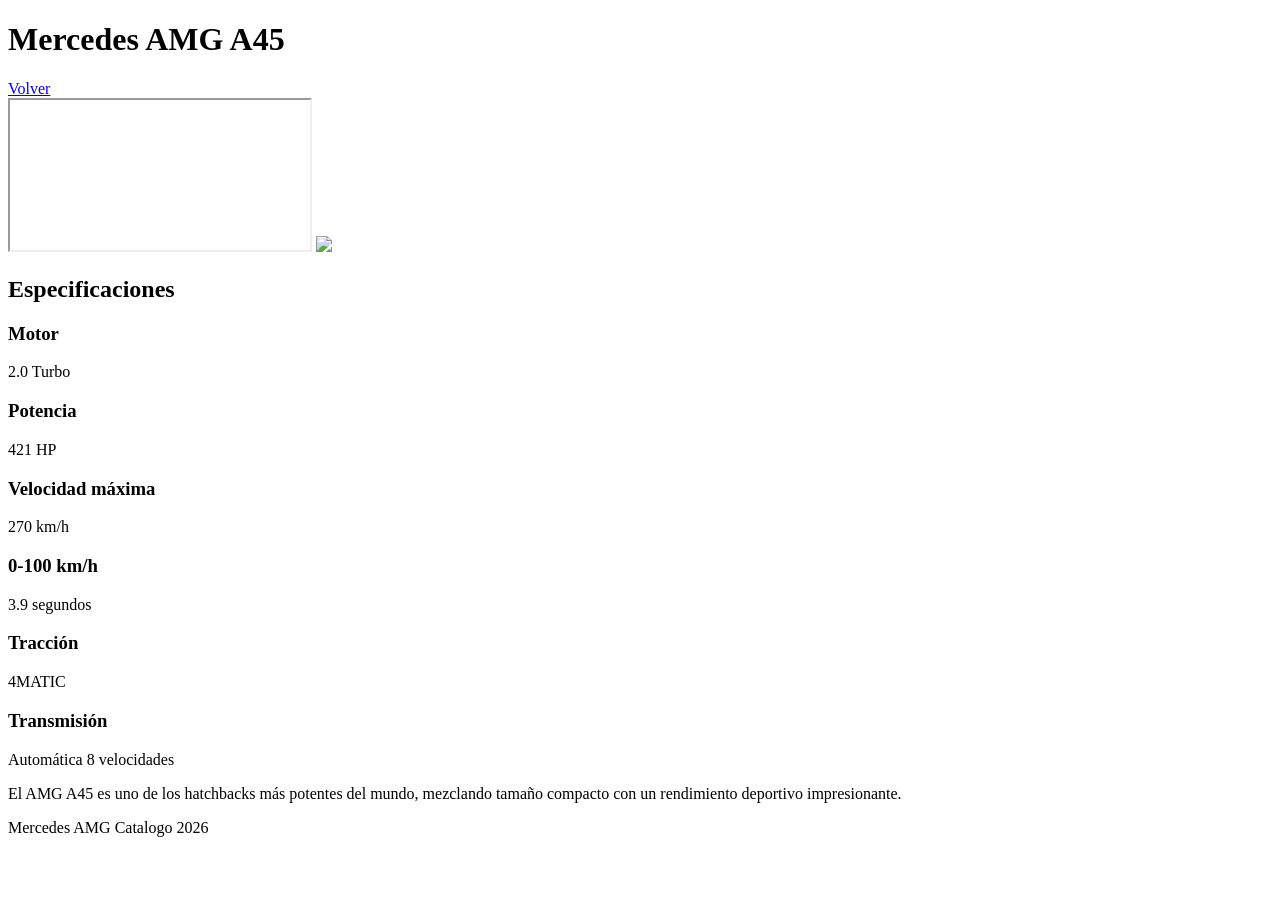
==== html/a45.html @ a8a3621a "v0.0.2" ====
<!DOCTYPE html>
<html lang="en">
<head>
<meta charset="UTF-8">
<meta name="viewport" content="width=device-width, initial-scale=1.0">
<title>AMG A45</title>
<link rel="stylesheet" href="detalle.css">
</head>

<body>

<header>
<h1>Mercedes AMG A45</h1>
<a href="index.html" class="btn-volver">Volver</a>
</header>

<main>

<section class="modelo3d">

<iframe src="https://sketchfab.com/models/9482f251f9c34a6e91d7777db5934cfc/embed" allowfullscreen></iframe>

<img src="mercedes/amga45-3.jpg" class="img-mobile">

</section>

<section class="info-auto">

<h2>Especificaciones</h2>

<div class="grid-info">

<div class="dato">
<h3>Motor</h3>
<p>2.0 Turbo</p>
</div>

<div class="dato">
<h3>Potencia</h3>
<p>421 HP</p>
</div>

<div class="dato">
<h3>Velocidad máxima</h3>
<p>270 km/h</p>
</div>

<div class="dato">
<h3>0-100 km/h</h3>
<p>3.9 segundos</p>
</div>

<div class="dato">
<h3>Tracción</h3>
<p>4MATIC</p>
</div>

<div class="dato">
<h3>Transmisión</h3>
<p>Automática 8 velocidades</p>
</div>

</div>

<div class="descripcion">
<p>
El AMG A45 es uno de los hatchbacks más potentes del mundo,
mezclando tamaño compacto con un rendimiento deportivo impresionante.
</p>
</div>

</section>

</main>

<footer>
<p>Mercedes AMG Catalogo 2026</p>
</footer>

</body>
</html>
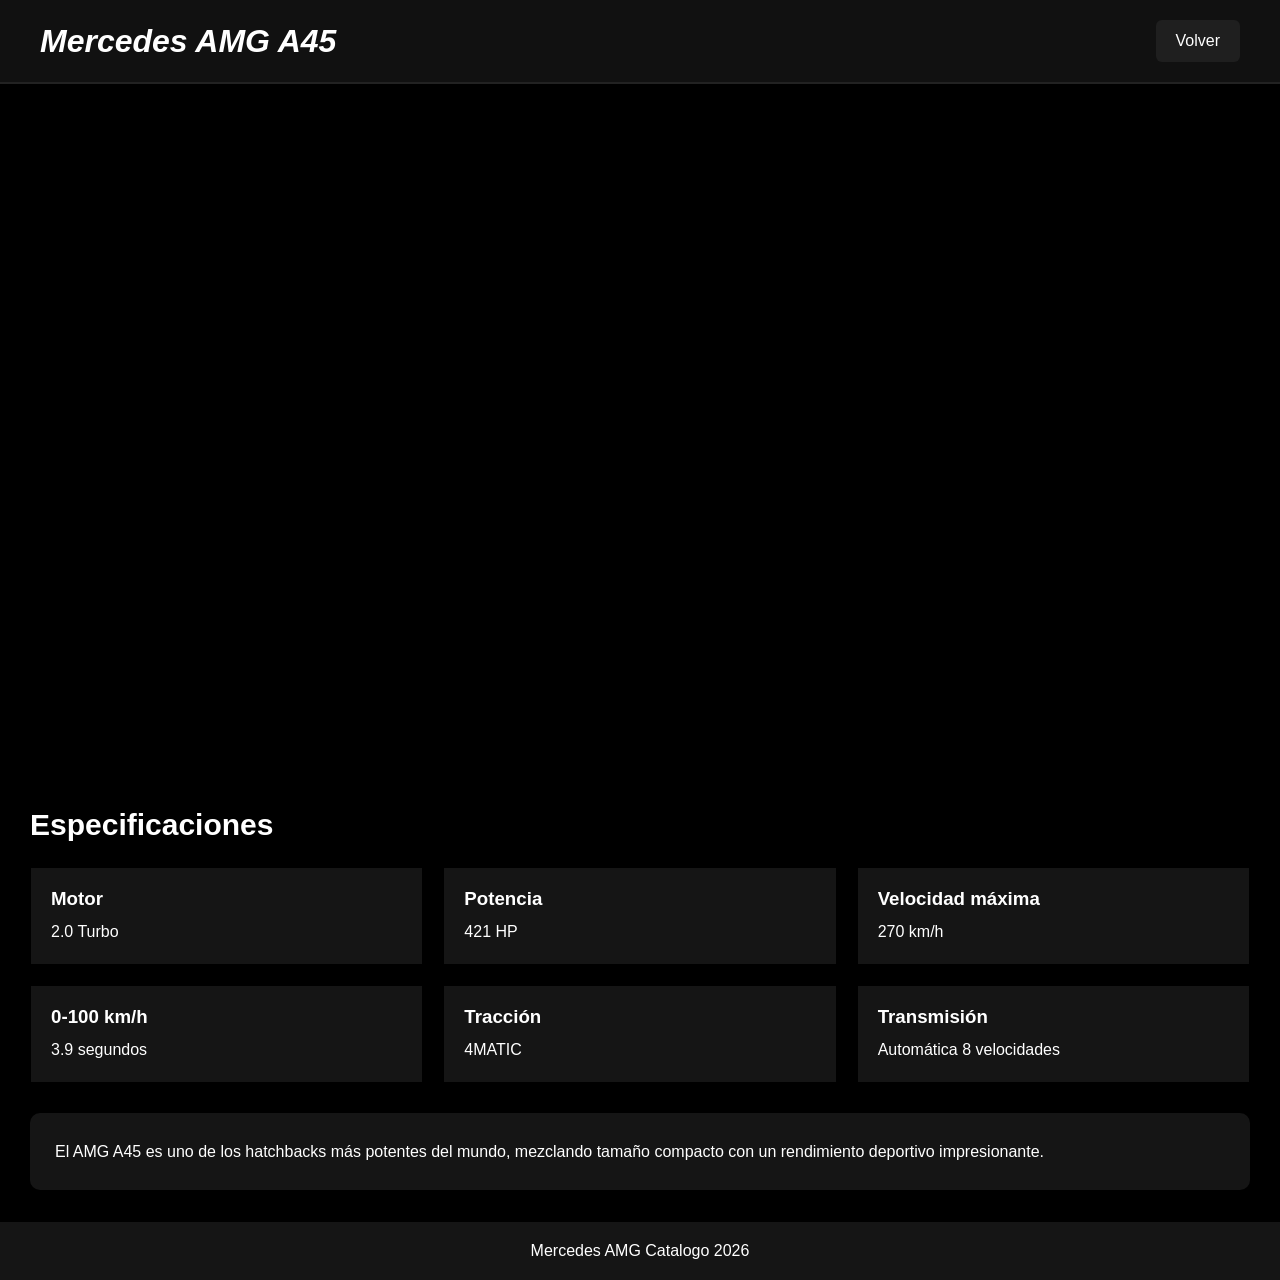
==== commit 29d89cdb: "v0.0.3" ====
--- a/html/a45.html
+++ b/html/a45.html
@@ -1,81 +1,71 @@
 <!DOCTYPE html>
 <html lang="en">
 <head>
-<meta charset="UTF-8">
-<meta name="viewport" content="width=device-width, initial-scale=1.0">
-<title>AMG A45</title>
-<link rel="stylesheet" href="detalle.css">
+    <meta charset="UTF-8">
+    <meta name="viewport" content="width=device-width, initial-scale=1.0">
+    <title>AMG A45</title>
+    <link rel="stylesheet" href="../css/detalle.css">
 </head>
-
 <body>
 
-<header>
-<h1>Mercedes AMG A45</h1>
-<a href="index.html" class="btn-volver">Volver</a>
-</header>
+    <header>
+        <h1>Mercedes AMG A45</h1>
+        <a href="../index.html" class="btn-volver">Volver</a>
+    </header>
 
-<main>
+    <main>
+        <section class="modelo3d">
+            <iframe src="https://sketchfab.com/models/9482f251f9c34a6e91d7777db5934cfc/embed" allowfullscreen></iframe>
+            <img src="mercedes/amga45-3.jpg" class="img-mobile" alt="Mercedes AMG A45">
+        </section>
 
-<section class="modelo3d">
+        <section class="info-auto">
+            <h2>Especificaciones</h2>
 
-<iframe src="https://sketchfab.com/models/9482f251f9c34a6e91d7777db5934cfc/embed" allowfullscreen></iframe>
+            <div class="grid-info">
+                <div class="dato">
+                    <h3>Motor</h3>
+                    <p>2.0 Turbo</p>
+                </div>
 
-<img src="mercedes/amga45-3.jpg" class="img-mobile">
+                <div class="dato">
+                    <h3>Potencia</h3>
+                    <p>421 HP</p>
+                </div>
 
-</section>
+                <div class="dato">
+                    <h3>Velocidad máxima</h3>
+                    <p>270 km/h</p>
+                </div>
 
-<section class="info-auto">
+                <div class="dato">
+                    <h3>0-100 km/h</h3>
+                    <p>3.9 segundos</p>
+                </div>
 
-<h2>Especificaciones</h2>
+                <div class="dato">
+                    <h3>Tracción</h3>
+                    <p>4MATIC</p>
+                </div>
 
-<div class="grid-info">
+                <div class="dato">
+                    <h3>Transmisión</h3>
+                    <p>Automática 8 velocidades</p>
+                </div>
+            </div>
 
-<div class="dato">
-<h3>Motor</h3>
-<p>2.0 Turbo</p>
-</div>
+            <div class="descripcion">
+                <p>
+                    El AMG A45 es uno de los hatchbacks más potentes del mundo, 
+                    mezclando tamaño compacto con un rendimiento deportivo impresionante.
+                </p>
+            </div>
+        </section>
+    </main>
 
-<div class="dato">
-<h3>Potencia</h3>
-<p>421 HP</p>
-</div>
-
-<div class="dato">
-<h3>Velocidad máxima</h3>
-<p>270 km/h</p>
-</div>
-
-<div class="dato">
-<h3>0-100 km/h</h3>
-<p>3.9 segundos</p>
-</div>
-
-<div class="dato">
-<h3>Tracción</h3>
-<p>4MATIC</p>
-</div>
-
-<div class="dato">
-<h3>Transmisión</h3>
-<p>Automática 8 velocidades</p>
-</div>
-
-</div>
-
-<div class="descripcion">
-<p>
-El AMG A45 es uno de los hatchbacks más potentes del mundo,
-mezclando tamaño compacto con un rendimiento deportivo impresionante.
-</p>
-</div>
-
-</section>
-
-</main>
-
-<footer>
-<p>Mercedes AMG Catalogo 2026</p>
-</footer>
+    <footer>
+        <p>Mercedes AMG Catalogo 2026</p>
+    </footer>
 
 </body>
 </html>
--- a/css/detalle.css
+++ b/css/detalle.css
@@ -0,0 +1,157 @@
+*{
+    margin: 0;
+    padding: 0;
+    box-sizing: border-box;
+}
+
+body{
+    background-color: black;
+    color: white;
+    font-family: Arial, Helvetica, sans-serif;
+    min-height: 100vh;
+    display: grid;
+    grid-template-rows: auto 1fr auto;
+}
+
+header{
+    display: flex;
+    justify-content: space-between;
+    align-items: center;
+    padding: 20px 40px;
+    background-color: #111;
+    border-bottom: 2px solid #222;
+}
+
+header h1{
+    font-size: 32px;
+    font-style: italic;
+}
+
+.btn-volver{
+    text-decoration: none;
+    color: white;
+    background-color: #1f1f1f;
+    padding: 12px 20px;
+    border-radius: 6px;
+    transition: 0.3s;
+}
+
+.btn-volver:hover{
+    background-color: #333;
+}
+
+main{
+    padding: 30px;
+}
+
+.modelo3d{
+    width: 100%;
+}
+
+.modelo3d iframe{
+    width: 100%;
+    height: 650px;
+    border: none;
+    background-color: black;
+}
+
+.img-mobile{
+    display: none;
+    width: 100%;
+    border-radius: 10px;
+}
+
+.info-auto{
+    margin-top: 40px;
+}
+
+.info-auto h2{
+    font-size: 30px;
+    margin-bottom: 25px;
+}
+
+.grid-info{
+    display: grid;
+    grid-template-columns: 1fr 1fr 1fr;
+    gap: 20px;
+}
+
+.dato{
+    background-color: #151515;;
+    padding: 20px;
+    border: 1px solid black;
+}
+
+.dato h3{
+    margin-bottom: 10px;
+    color: white;
+}
+
+.dato p{
+    line-height: 1.5;
+}
+
+.descripcion{
+    margin-top: 30px;
+    background-color: #151515;;
+    padding: 25px;
+    border-radius: 10px;
+    line-height: 1.7;
+}
+
+footer{
+    text-align: center;
+    padding: 20px;
+    background-color: #151515;;
+    border-top: 2px solid black;
+}
+
+/* TABLET */
+
+@media(max-width:768px){
+
+    header{
+        padding: 20px;
+    }
+
+    header h1{
+        font-size: 24px;
+    }
+
+    .modelo3d iframe{
+        display: none;
+    }
+
+    .img-mobile{
+        display: block;
+    }
+
+    .grid-info{
+        grid-template-columns: 1fr 1fr;
+    }
+
+}
+
+/* CELULAR */
+
+@media(max-width:480px){
+
+    header{
+        flex-direction: column;
+        gap: 15px;
+        text-align: center;
+    }
+
+    main{
+        padding: 15px;
+    }
+
+    .grid-info{
+        grid-template-columns: 1fr;
+    }
+
+    .info-auto h2{
+        font-size: 24px;
+    }
+
+}
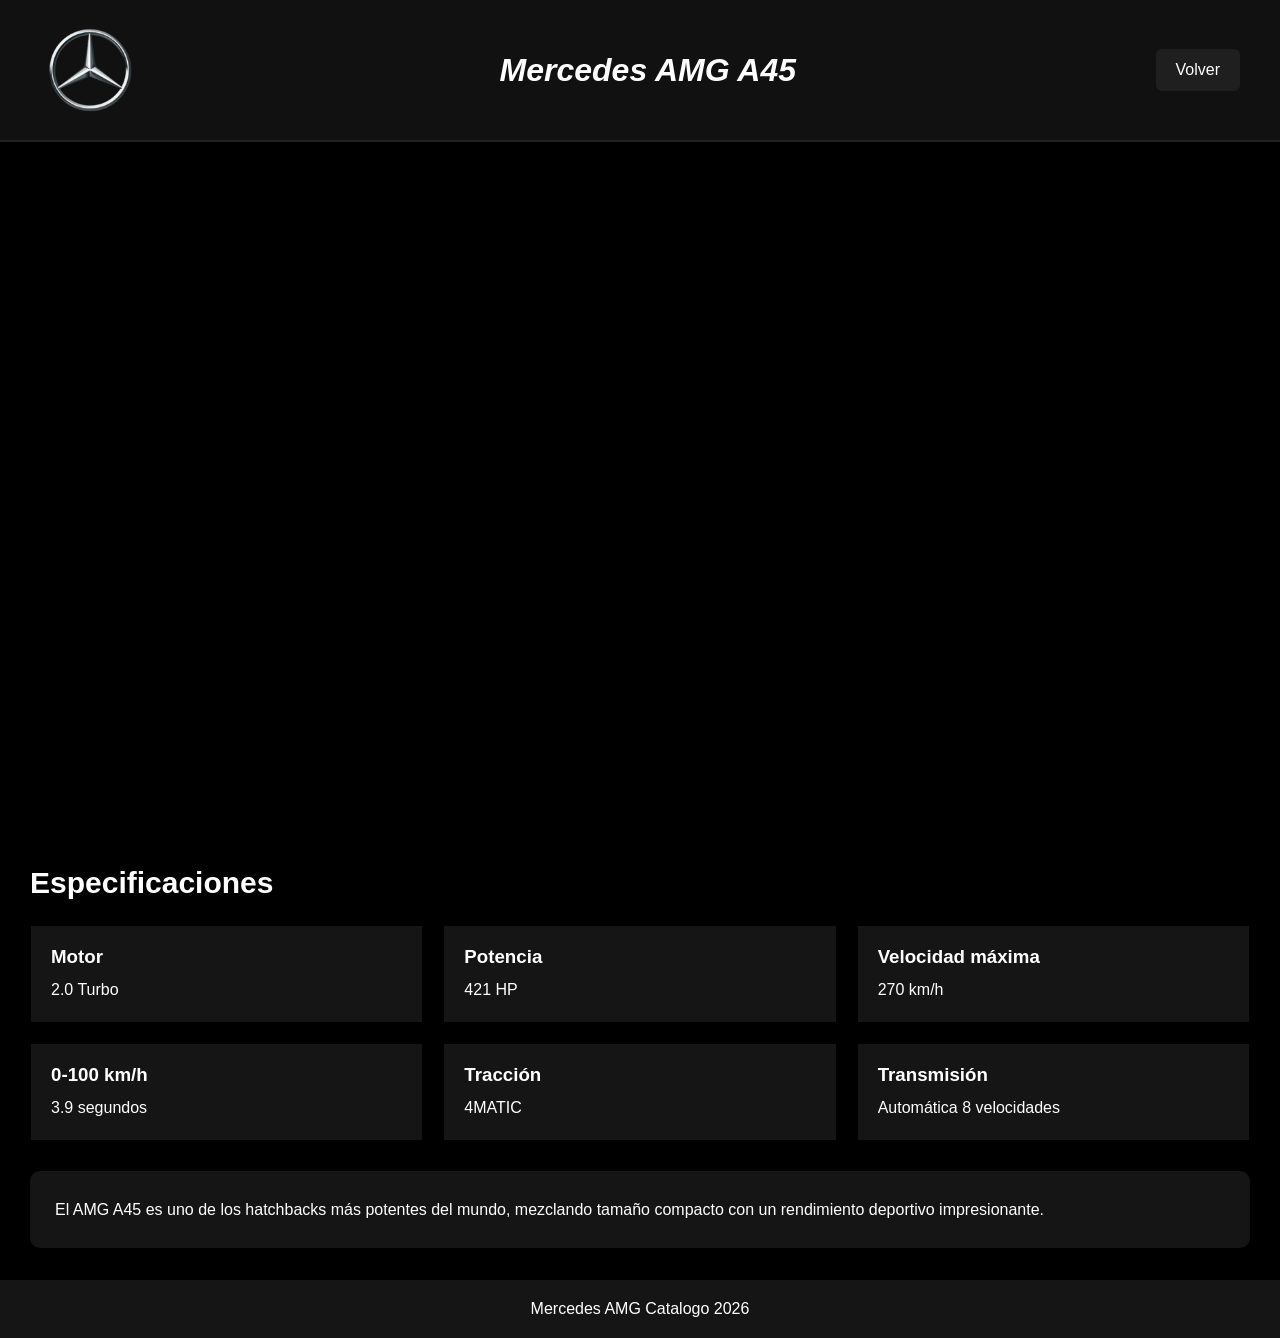
==== commit 7edfa329: "v0.0.4 - Se añadio el logo" ====
--- a/html/a45.html
+++ b/html/a45.html
@@ -9,6 +9,7 @@
 <body>
 
     <header>
+        <img src="/mercedes/logo.jpg" alt="logo de Mercedes Benz" class="logo">
         <h1>Mercedes AMG A45</h1>
         <a href="../index.html" class="btn-volver">Volver</a>
     </header>
--- a/css/detalle.css
+++ b/css/detalle.css
@@ -20,6 +20,11 @@
     padding: 20px 40px;
     background-color: #111;
     border-bottom: 2px solid #222;
+}
+
+.logo{
+    width: 100px;
+    height: auto;
 }
 
 header h1{
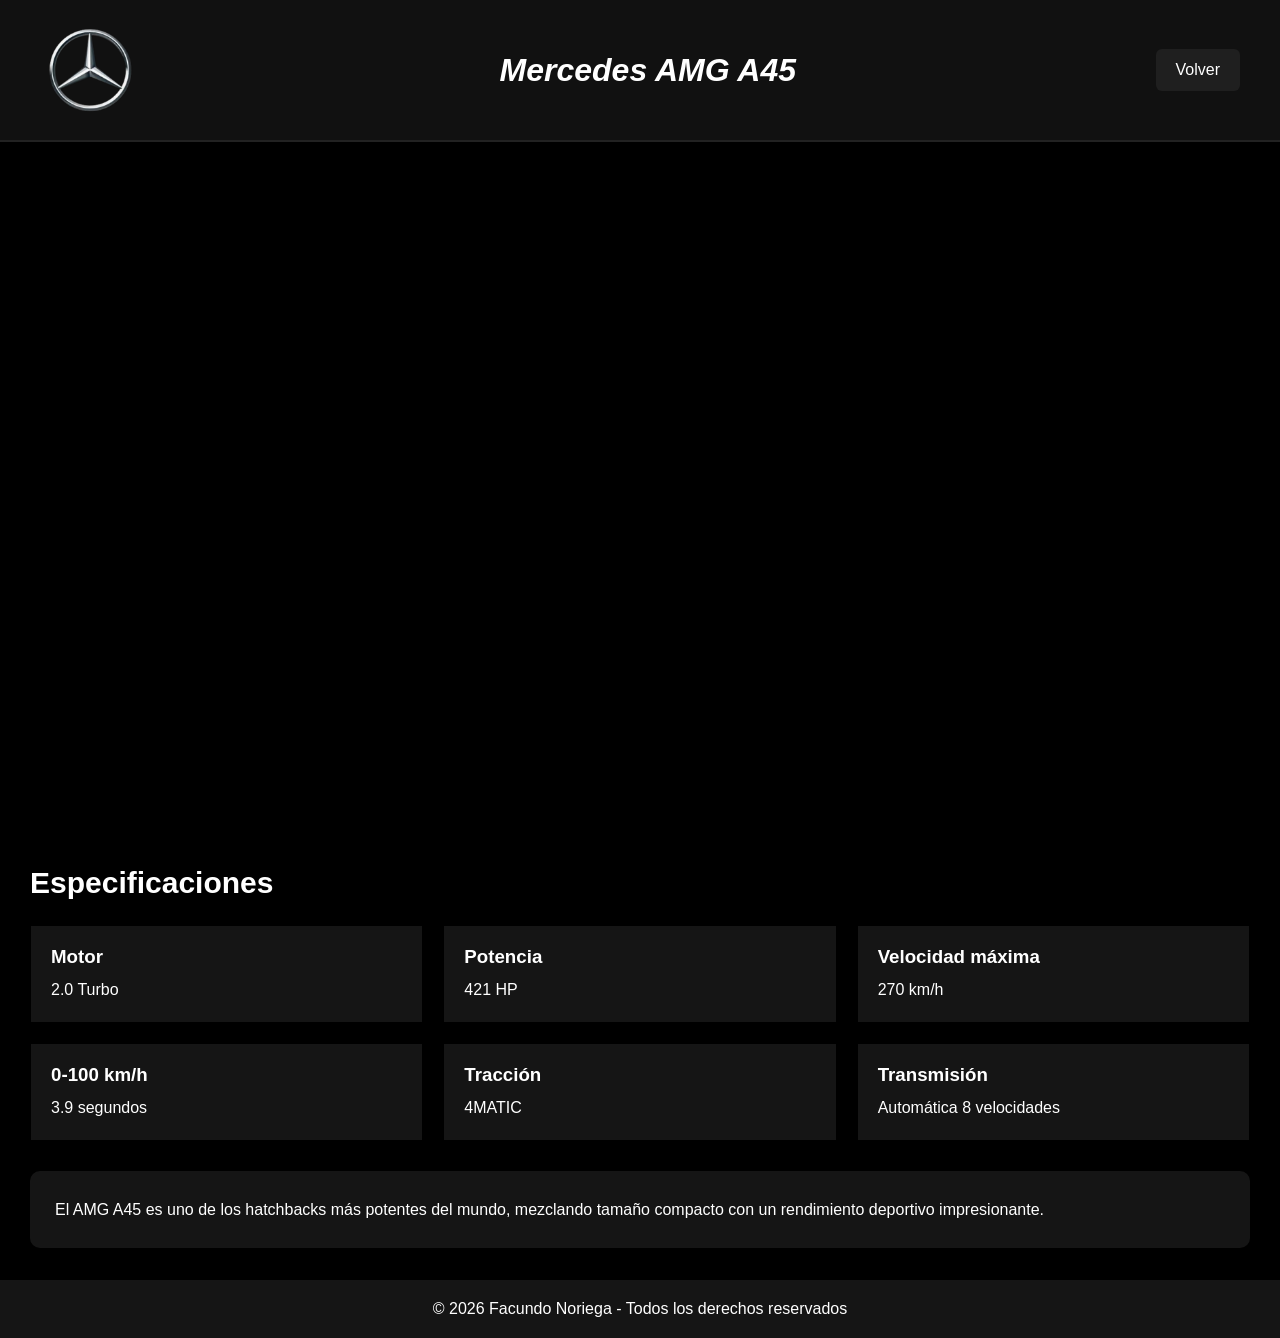
==== commit dd37354d: "v0.0.5" ====
--- a/html/a45.html
+++ b/html/a45.html
@@ -65,7 +65,7 @@
     </main>
 
     <footer>
-        <p>Mercedes AMG Catalogo 2026</p>
+        <p>© 2026 Facundo Noriega - Todos los derechos reservados</p>
     </footer>
 
 </body>
